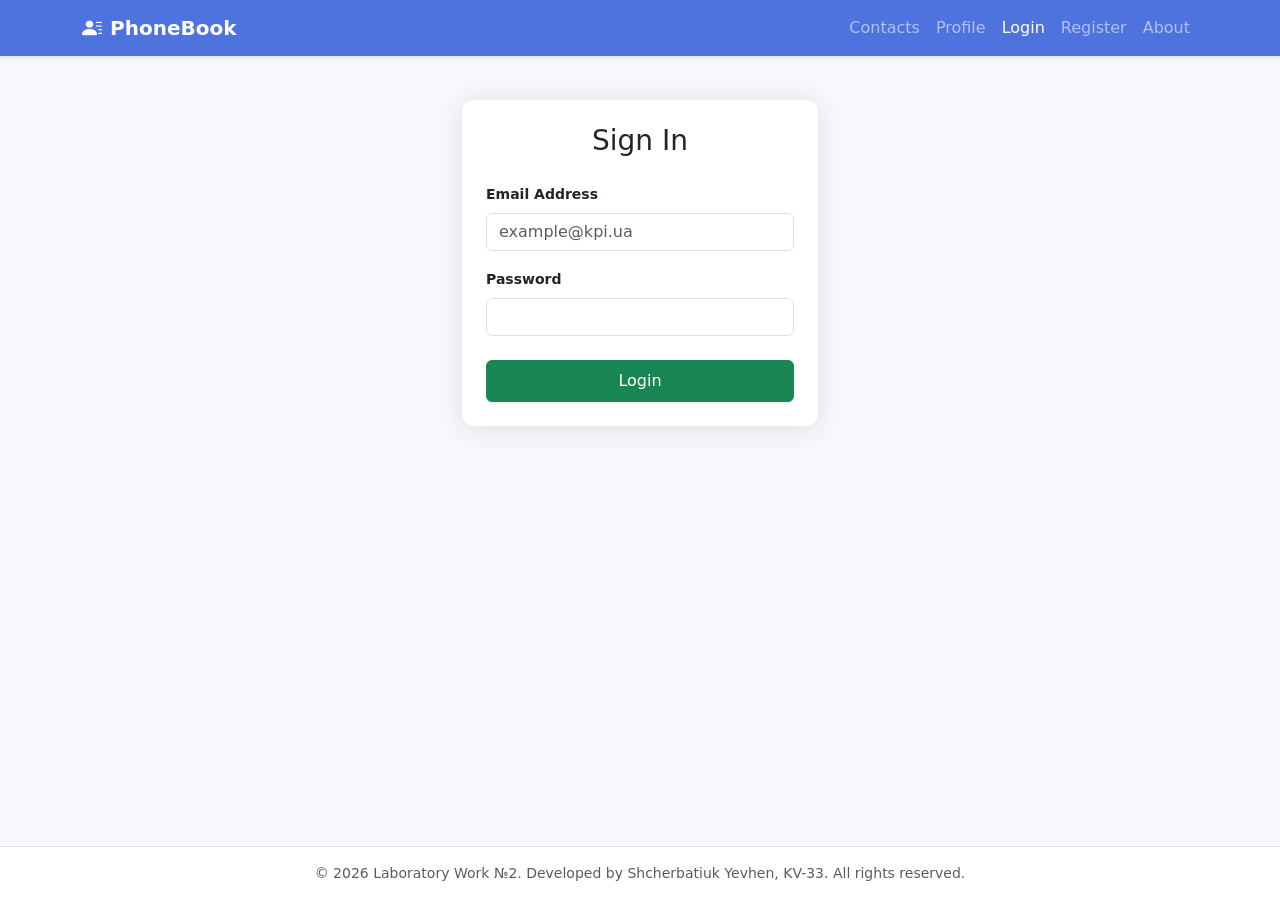
==== login.html @ 6230b43c "Initial commit" ====
<!DOCTYPE html>
<html lang="en">
<head>
    <meta charset="UTF-8">
    <meta name="viewport" content="width=device-width, initial-scale=1.0">
    <title>Login - PhoneBook</title>
    <link href="https://cdn.jsdelivr.net/npm/bootstrap@5.3.3/dist/css/bootstrap.min.css" rel="stylesheet">
    <link rel="stylesheet" href="https://cdn.jsdelivr.net/npm/bootstrap-icons@1.11.3/font/bootstrap-icons.min.css">
    <link rel="icon" type="image/x-icon" href="img/icon.png">
    <link rel="stylesheet" href="css/style.css">
</head>
<body class="d-flex flex-column min-vh-100">
    <nav class="navbar navbar-expand-lg navbar-dark mb-4">
        <div class="container">
            <a class="navbar-brand fw-bold" href="about.html">
                <i class="bi bi-person-lines-fill me-2"></i>PhoneBook
            </a>

            <button class="navbar-toggler" type="button" data-bs-toggle="collapse" data-bs-target="#navbarNav" aria-controls="navbarNav" aria-expanded="false" aria-label="Toggle navigation">
                <span class="navbar-toggler-icon"></span>
            </button>

            <div class="collapse navbar-collapse" id="navbarNav">
                <ul class="navbar-nav ms-auto">
                    <li class="nav-item"><a class="nav-link" href="index.html">Contacts</a></li>
                    <li class="nav-item"><a class="nav-link" href="profile.html">Profile</a></li>
                    <li class="nav-item"><a class="nav-link active" href="login.html">Login</a></li>
                    <li class="nav-item"><a class="nav-link" href="register.html">Register</a></li>
                    <li class="nav-item"><a class="nav-link" href="about.html">About</a></li>
                </ul>
            </div>
        </div>
    </nav>

    <main class="container my-auto">
        <div class="row justify-content-center">
            <div class="col-md-4">
                <div class="card p-4">
                    <h3 class="text-center mb-4">Sign In</h3>
                    <form id="login-form">
                        <div class="mb-3">
                            <label class="form-label small fw-bold">Email Address</label>
                            <input type="email" id="login-email" class="form-control" placeholder="example@kpi.ua" required>
                        </div>
                        <div class="mb-4">
                            <label class="form-label small fw-bold">Password</label>
                            <input type="password" id="login-password" class="form-control" required>
                        </div>
                        <button type="submit" class="btn btn-success w-100 py-2 shadow-sm">Login</button>
                    </form>
                </div>
            </div>
        </div>
    </main>

    <footer class="footer mt-auto py-3 text-center text-muted small border-top bg-white">
        <div class="container">&copy; 2026 Laboratory Work №2. Developed by Shcherbatiuk Yevhen, KV-33. All rights reserved. </div>
    </footer>

    <script src="https://cdn.jsdelivr.net/npm/bootstrap@5.3.3/dist/js/bootstrap.bundle.min.js"></script>
    <script type="module" src="js/app.js"></script>
</body>
</html>
---- css/style.css ----
body { 
    background-color: #f8f9fc; 
    display: flex;
    flex-direction: column;
    min-height: 100vh;
}

main { 
    flex: 1 0 auto; 
    padding-top: 20px;
    padding-bottom: 80px; 
}

footer.fixed-bottom {
    background-color: white;
    border-top: 1px solid #e3e6f0;
    padding: 15px 0;
    z-index: 1030;
}

.fade-out {
    opacity: 0;
    transform: scale(0.95) translateX(10px);
    transition: all 0.4s ease;
}

tr {
    transition: all 0.3s ease;
}

.no-scroll {
    overflow: hidden;
}
.navbar { background-color: #4e73df !important; box-shadow: 0 2px 4px rgba(0,0,0,0.1); }
.card { border: none; border-radius: 12px; box-shadow: 0 0.15rem 1.75rem 0 rgba(58, 59, 69, 0.15); overflow: hidden; }
.table-responsive { overflow: hidden; }

.avatar-circle {
    width: 42px;
    height: 42px;
    border-radius: 50%;
    display: flex;
    align-items: center;
    justify-content: center;
    color: white !important;
    font-weight: 600;
    font-size: 1.1rem;
}

@media (min-width: 577px) {
    .contact-table { table-layout: fixed; width: 100%; }
    .contact-table th:nth-child(1), .contact-table td:nth-child(1) { width: 70px; }
    .contact-table th:nth-child(2), .contact-table td:nth-child(2) { width: 25%; }
}

@media (max-width: 576px) {
    .contact-table, .contact-table tbody, .contact-table tr, .contact-table td {
        display: block !important;
        width: 100% !important;
    }
    
    .contact-table thead { display: none !important; }

    .contact-table tr:not(.table-secondary) {
        margin-bottom: 20px;
        border: 1px solid #e3e6f0 !important;
        border-radius: 15px;
        background: white !important;
        padding: 15px;
    }

    .contact-table td { border: none !important; padding: 5px 0 !important; text-align: center !important; }

    .contact-table td:nth-child(1) {
        display: flex !important;
        justify-content: center !important;
        background: transparent !important;
    }

    .avatar-circle {
        margin-bottom: 10px;
        width: 50px !important;
        height: 50px !important;
    }

    .contact-table .btn {
        display: block !important;
        width: 100% !important;
        margin: 5px 0 !important;
    }
}
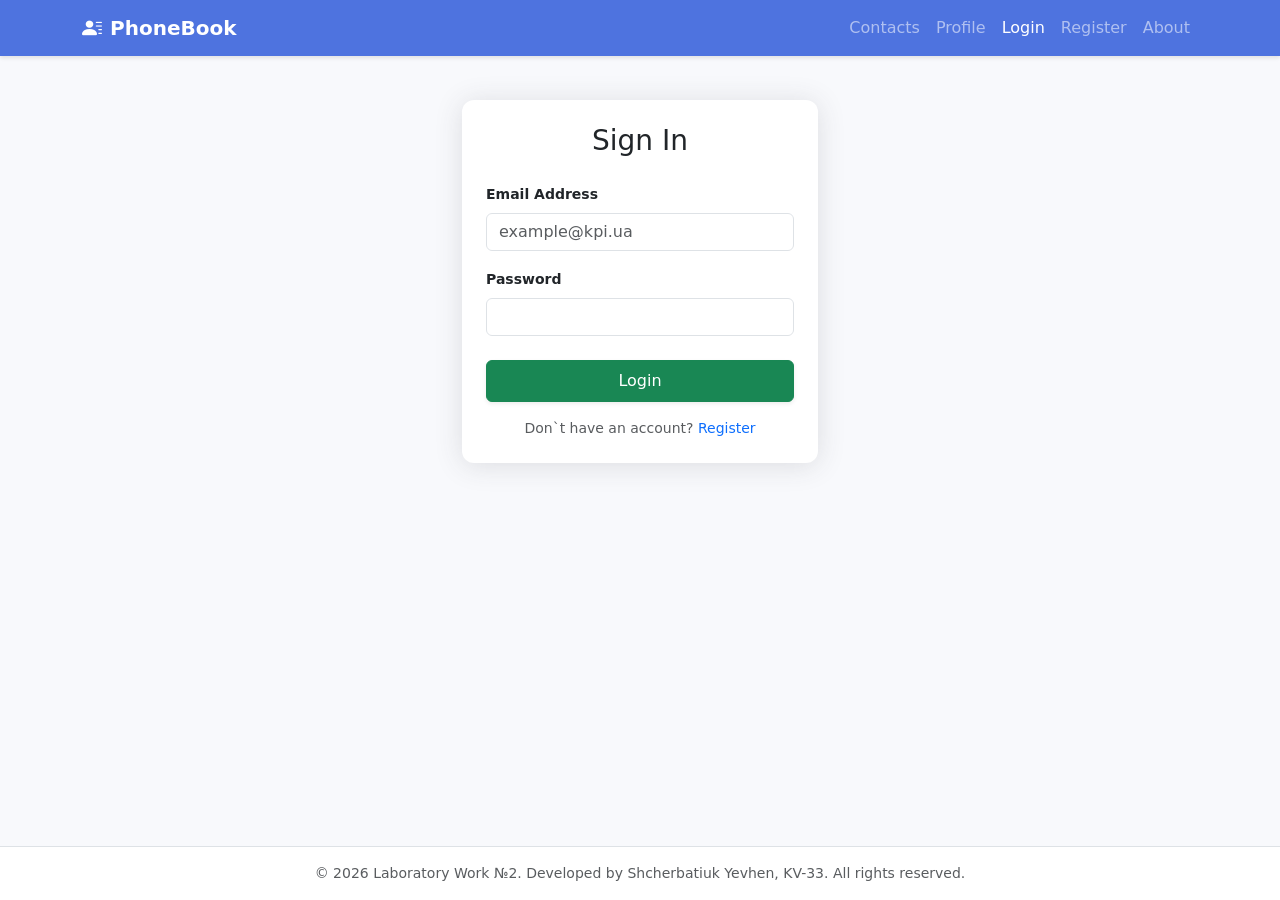
==== commit 0c5f0956: "login and registration fix" ====
--- a/login.html
+++ b/login.html
@@ -48,6 +48,9 @@
                         </div>
                         <button type="submit" class="btn btn-success w-100 py-2 shadow-sm">Login</button>
                     </form>
+                    <div class="text-center mt-3">
+                        <p class="small text-muted mb-0">Don`t have an account? <a href="register.html" class="text-decoration-none">Register</a></p>
+                    </div>
                 </div>
             </div>
         </div>
